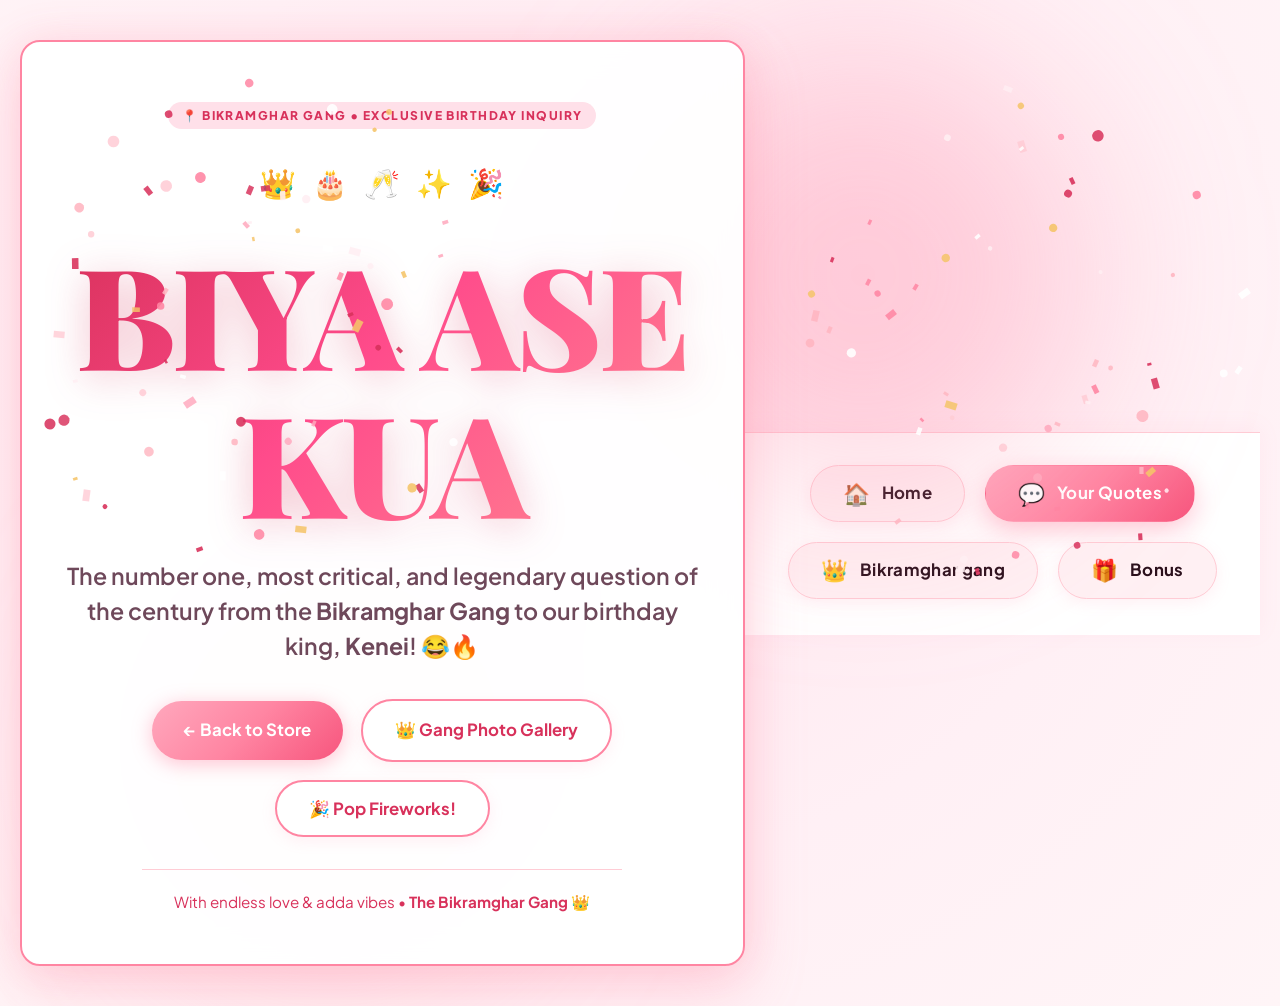
==== quotes.html @ d3dbbf21 "Add files via upload" ====
<!DOCTYPE html>
<html lang="en">
<head>
  <meta charset="UTF-8">
  <meta name="viewport" content="width=device-width, initial-scale=1.0">
  <title>BIYA ASE KUA | Happy Birthday Kenei</title>
  <meta name="description" content="BIYA ASE KUA - The official celebration quote from the Bikramghar Gang for Kenei!">
  
  <!-- Google Fonts -->
  <link rel="preconnect" href="https://fonts.googleapis.com">
  <link rel="preconnect" href="https://fonts.gstatic.com" crossorigin>
  <link href="https://fonts.googleapis.com/css2?family=Plus+Jakarta+Sans:wght@400;600;700;800;900&family=Playfair+Display:ital,wght@0,700;0,900;1,700;1,900&display=swap" rel="stylesheet">
  
  <!-- Stylesheet -->
  <link rel="stylesheet" href="styles.css">
</head>
<body class="quotes-page-body">
  <!-- Confetti Canvas -->
  <canvas id="confetti-canvas"></canvas>

  <!-- Ambient Glow Orbs -->
  <div class="quotes-glow-orb orb-1"></div>
  <div class="quotes-glow-orb orb-2"></div>

  <main class="quotes-page-container">
    <div class="quotes-card-wrap">
      <!-- Gang Badge Header -->
      <div class="gang-badge-pill">
        📍 BIKRAMGHAR GANG &bull; EXCLUSIVE BIRTHDAY INQUIRY
      </div>

      <div class="floating-icons-banner">
        <span>👑</span>
        <span>🎂</span>
        <span>🥂</span>
        <span>✨</span>
        <span>🎉</span>
      </div>

      <!-- VERY LARGE FONT STATEMENT -->
      <div class="giant-quote-box">
        <h1 class="giant-biya-text">
          BIYA ASE KUA
        </h1>
      </div>

      <p class="quotes-subtext">
        The number one, most critical, and legendary question of the century from the <strong>Bikramghar Gang</strong> to our birthday king, <strong>Kenei</strong>! 😂🔥
      </p>

      <div class="quotes-action-group">
        <a href="index.html" class="btn btn-primary btn-lg">
          <span>← Back to Store</span>
        </a>
        <a href="bikramghar.html" class="btn btn-secondary btn-lg">
          <span>👑 Gang Photo Gallery</span>
        </a>
        <button class="btn btn-secondary btn-lg celebrate-trigger-btn" id="biya-blast-btn">
          <span>🎉 Pop Fireworks!</span>
        </button>
      </div>

      <div class="quotes-signature">
        <span>With endless love & adda vibes &bull; <strong>The Bikramghar Gang</strong> 👑</span>
      </div>
    </div>
  </main>

  <!-- Bottom Options Bar: Home, Your Quotes, Bikramghar gang -->
  <footer class="site-footer-options" id="bottom-options">
    <div class="container footer-options-container">
      <nav class="bottom-nav-options" aria-label="Bottom Navigation">
        <a href="index.html" class="bottom-option-btn" id="opt-home">
          <span class="option-icon">🏠</span>
          <span class="option-label">Home</span>
        </a>
        <a href="quotes.html" class="bottom-option-btn active" id="opt-quotes">
          <span class="option-icon">💬</span>
          <span class="option-label">Your Quotes</span>
        </a>
        <a href="bikramghar.html" class="bottom-option-btn" id="opt-bikramghar">
          <span class="option-icon">👑</span>
          <span class="option-label">Bikramghar gang</span>
        </a>
        <a href="bonus.html" class="bottom-option-btn" id="opt-bonus">
          <span class="option-icon">🎁</span>
          <span class="option-label">Bonus</span>
        </a>
      </nav>
    </div>
  </footer>

  <script src="app.js"></script>
  <script>
    // Auto-fire celebratory confetti and chime when page loads
    window.addEventListener('DOMContentLoaded', () => {
      setTimeout(() => {
        if (typeof confetti !== 'undefined') {
          confetti.rain();
        }
        if (typeof audioPlayer !== 'undefined') {
          audioPlayer.playChime();
        }
      }, 400);
    });
  </script>
</body>
</html>
---- styles.css ----
/* ==========================================================================
   HAPPY BIRTHDAY KENEI - BABY PINK CELEBRATION BOUTIQUE
   Curated Modern Design System & Baby Pink Palette
   ========================================================================== */

:root {
  /* Baby Pink Color Palette */
  --bg-dark: #fff5f7;
  --bg-card: #ffffff;
  --bg-card-hover: #fff9fb;
  --bg-glass: rgba(255, 245, 248, 0.85);
  --bg-modal: #ffffff;
  --bg-subtle: #fff0f3;
  
  --primary-pink: #ff85a2;
  --primary-pink-hover: #ff6f8f;
  --primary-pink-light: #ffeef2;
  --primary-pink-deep: #d8315b;

  --baby-pink: #ffb6c1;
  --baby-pink-soft: #fdf2f4;
  --baby-pink-pastel: #ffccd5;
  --baby-pink-border: rgba(255, 133, 162, 0.28);
  
  --accent-gold: #f5c469;
  --accent-gold-hover: #e5b352;
  
  --text-main: #2b101c;
  --text-muted: #6e485a;
  --text-subtle: #9d788a;
  
  --border-subtle: rgba(255, 133, 162, 0.22);
  --border-glass: rgba(255, 133, 162, 0.18);
  --border-active: #ff85a2;

  /* Gradients */
  --grad-baby-pink: linear-gradient(135deg, #ffa8bd 0%, #ff85a2 50%, #f7557d 100%);
  --grad-pink-soft: linear-gradient(135deg, #fff5f7 0%, #ffe4ec 50%, #ffd1dc 100%);
  --grad-gold: linear-gradient(135deg, #ffe08a 0%, #f5c469 50%, #d4952e 100%);
  --grad-ribbon: linear-gradient(135deg, #ff8da1 0%, #ff6f8d 50%, #f43f5e 100%);
  --grad-hero-overlay: radial-gradient(circle at 50% 30%, rgba(255, 245, 247, 0.72) 0%, rgba(255, 240, 244, 0.94) 85%, #fff5f7 100%);
  
  /* Typography */
  --font-serif: 'Playfair Display', Georgia, serif;
  --font-sans: 'Plus Jakarta Sans', -apple-system, BlinkMacSystemFont, 'Segoe UI', Roboto, sans-serif;
  
  /* Shadow & Glow */
  --shadow-sm: 0 4px 15px rgba(255, 133, 162, 0.12);
  --shadow-md: 0 10px 28px rgba(255, 133, 162, 0.18);
  --shadow-lg: 0 20px 48px rgba(216, 49, 91, 0.16);
  --glow-pink: 0 0 25px rgba(255, 133, 162, 0.45);

  /* Radius */
  --radius-sm: 8px;
  --radius-md: 14px;
  --radius-lg: 20px;
  --radius-full: 9999px;

  /* Transitions */
  --transition-fast: 0.2s cubic-bezier(0.4, 0, 0.2, 1);
  --transition-normal: 0.35s cubic-bezier(0.16, 1, 0.3, 1);
  --transition-bounce: 0.45s cubic-bezier(0.34, 1.56, 0.64, 1);
}

/* ==========================================================================
   Base Styles & Reset
   ========================================================================== */
*, *::before, *::after {
  box-sizing: border-box;
  margin: 0;
  padding: 0;
}

html {
  scroll-behavior: smooth;
  font-size: 16px;
}

body {
  font-family: var(--font-sans);
  background-color: var(--bg-dark);
  color: var(--text-main);
  line-height: 1.6;
  min-height: 100vh;
  position: relative;
  overflow-x: hidden;
  -webkit-font-smoothing: antialiased;
}

/* Confetti Canvas Overlay */
#confetti-canvas {
  position: fixed;
  top: 0;
  left: 0;
  width: 100vw;
  height: 100vh;
  pointer-events: none;
  z-index: 9999;
}

/* Layout Utilities */
.container {
  width: 100%;
  max-width: 1280px;
  margin: 0 auto;
  padding: 0 24px;
}

.text-center {
  text-align: center;
}

.w-100 {
  width: 100%;
}

.flex-1 {
  flex: 1;
}

/* ==========================================================================
   Announcement Bar
   ========================================================================== */
.announcement-bar {
  background: var(--grad-ribbon);
  color: #fff;
  font-size: 0.88rem;
  padding: 10px 0;
  position: relative;
  z-index: 100;
  box-shadow: 0 2px 12px rgba(255, 111, 141, 0.35);
}

.announcement-content {
  display: flex;
  align-items: center;
  justify-content: center;
  gap: 12px;
  position: relative;
  text-align: center;
}

.announcement-tag {
  background: rgba(255, 255, 255, 0.25);
  font-size: 0.72rem;
  font-weight: 800;
  padding: 3px 8px;
  border-radius: var(--radius-full);
  letter-spacing: 0.5px;
}

.promo-code-badge {
  background: #ffffff;
  color: var(--primary-pink-deep);
  font-weight: 800;
  padding: 2px 8px;
  border-radius: var(--radius-sm);
  cursor: pointer;
  letter-spacing: 0.5px;
  transition: transform var(--transition-fast);
  display: inline-block;
  box-shadow: 0 2px 8px rgba(0, 0, 0, 0.1);
}

.promo-code-badge:hover {
  transform: scale(1.08);
}

.announcement-close {
  position: absolute;
  right: 16px;
  top: 50%;
  transform: translateY(-50%);
  background: none;
  border: none;
  color: #fff;
  font-size: 1.25rem;
  cursor: pointer;
  opacity: 0.85;
  transition: opacity var(--transition-fast);
}

.announcement-close:hover {
  opacity: 1;
}

/* ==========================================================================
   Site Header & Navigation
   ========================================================================== */
.site-header {
  position: sticky;
  top: 0;
  z-index: 90;
  background: rgba(255, 245, 248, 0.92);
  backdrop-filter: blur(16px);
  -webkit-backdrop-filter: blur(16px);
  border-bottom: 1px solid var(--border-subtle);
  transition: all var(--transition-normal);
  box-shadow: 0 4px 20px rgba(255, 133, 162, 0.08);
}

.header-container {
  display: flex;
  align-items: center;
  justify-content: space-between;
  height: 80px;
  gap: 24px;
}

/* Brand Logo */
.brand-logo {
  display: flex;
  align-items: center;
  gap: 12px;
  text-decoration: none;
  color: var(--text-main);
  transition: transform var(--transition-fast);
}

.brand-logo:hover {
  transform: translateY(-1px);
}

.logo-sparkle-icon {
  width: 44px;
  height: 44px;
  border-radius: 12px;
  background: var(--grad-baby-pink);
  color: #ffffff;
  display: flex;
  align-items: center;
  justify-content: center;
  box-shadow: var(--shadow-sm), var(--glow-pink);
  animation: pulse-glow 3s infinite alternate;
}

@keyframes pulse-glow {
  0% { box-shadow: 0 0 15px rgba(255, 133, 162, 0.35); }
  100% { box-shadow: 0 0 30px rgba(255, 133, 162, 0.65); }
}

.brand-text {
  display: flex;
  flex-direction: column;
}

.brand-name {
  font-family: var(--font-serif);
  font-size: 1.35rem;
  font-weight: 700;
  letter-spacing: -0.02em;
  background: linear-gradient(135deg, #d8315b 0%, #ff6b8f 100%);
  -webkit-background-clip: text;
  -webkit-text-fill-color: transparent;
  line-height: 1.15;
}

.brand-sub {
  font-size: 0.72rem;
  letter-spacing: 0.15em;
  text-transform: uppercase;
  color: var(--text-muted);
  font-weight: 600;
}

/* Search Bar */
.header-search {
  flex: 1;
  max-width: 420px;
  position: relative;
  display: flex;
  align-items: center;
}

.search-icon {
  position: absolute;
  left: 14px;
  color: var(--primary-pink);
  pointer-events: none;
}

.header-search input {
  width: 100%;
  padding: 10px 40px 10px 42px;
  background: #ffffff;
  border: 1px solid var(--baby-pink-border);
  border-radius: var(--radius-full);
  color: var(--text-main);
  font-size: 0.9rem;
  font-family: inherit;
  transition: all var(--transition-fast);
  box-shadow: inset 0 2px 4px rgba(255, 133, 162, 0.05);
}

.header-search input:focus {
  outline: none;
  background: #ffffff;
  border-color: var(--primary-pink);
  box-shadow: 0 0 15px rgba(255, 133, 162, 0.3);
}

.clear-search-btn {
  position: absolute;
  right: 12px;
  background: none;
  border: none;
  color: var(--text-subtle);
  font-size: 1.2rem;
  cursor: pointer;
}

/* Actions Header */
.header-actions {
  display: flex;
  align-items: center;
  gap: 12px;
}

.action-btn {
  background: #ffffff;
  border: 1px solid var(--baby-pink-border);
  color: var(--text-main);
  padding: 8px 14px;
  border-radius: var(--radius-full);
  display: flex;
  align-items: center;
  gap: 8px;
  cursor: pointer;
  font-family: inherit;
  font-size: 0.88rem;
  font-weight: 600;
  transition: all var(--transition-fast);
  box-shadow: var(--shadow-sm);
}

.action-btn:hover {
  background: var(--bg-subtle);
  border-color: var(--primary-pink);
  transform: translateY(-2px);
  color: var(--primary-pink-deep);
}

.icon-wrap {
  position: relative;
  display: flex;
  align-items: center;
  justify-content: center;
}

.badge-count {
  position: absolute;
  top: -8px;
  right: -10px;
  background: var(--primary-pink-deep);
  color: #fff;
  font-size: 0.7rem;
  font-weight: 800;
  min-width: 18px;
  height: 18px;
  border-radius: 9px;
  display: flex;
  align-items: center;
  justify-content: center;
  padding: 0 4px;
  box-shadow: 0 2px 8px rgba(216, 49, 91, 0.4);
}

.cart-btn-highlight {
  background: var(--grad-baby-pink);
  color: #ffffff;
  border: none;
  font-weight: 700;
  box-shadow: 0 4px 18px rgba(255, 107, 139, 0.38);
}

.cart-btn-highlight:hover {
  background: var(--primary-pink-hover);
  box-shadow: 0 6px 24px rgba(255, 107, 139, 0.55);
  color: #ffffff;
}

.cart-btn-highlight .badge-count {
  background: #ffffff;
  color: var(--primary-pink-deep);
  box-shadow: 0 2px 6px rgba(0, 0, 0, 0.15);
}

.cart-total-pill {
  font-size: 0.88rem;
  font-weight: 800;
}

/* ==========================================================================
   Hero Section (Baby Pink Gala)
   ========================================================================== */
.hero-section {
  position: relative;
  min-height: 75vh;
  display: flex;
  align-items: center;
  padding: 80px 0 100px;
  background-image: url('assets/images/hero-birthday.jpg');
  background-size: cover;
  background-position: center center;
  overflow: hidden;
}

.hero-overlay {
  position: absolute;
  inset: 0;
  background: var(--grad-hero-overlay);
  backdrop-filter: blur(2px);
}

.hero-glow-orb {
  position: absolute;
  border-radius: 50%;
  filter: blur(80px);
  pointer-events: none;
  z-index: 1;
}

.hero-glow-1 {
  width: 420px;
  height: 420px;
  background: rgba(255, 182, 193, 0.45);
  top: -80px;
  right: 10%;
}

.hero-glow-2 {
  width: 380px;
  height: 380px;
  background: rgba(255, 143, 171, 0.35);
  bottom: 0;
  left: 5%;
}

.hero-content {
  position: relative;
  z-index: 2;
  max-width: 860px;
  margin: 0 auto;
  text-align: center;
  display: flex;
  flex-direction: column;
  align-items: center;
}

.hero-badge {
  display: inline-flex;
  align-items: center;
  gap: 8px;
  background: rgba(255, 255, 255, 0.92);
  border: 1px solid var(--baby-pink-pastel);
  color: var(--primary-pink-deep);
  padding: 6px 18px;
  border-radius: var(--radius-full);
  font-size: 0.85rem;
  font-weight: 700;
  letter-spacing: 0.05em;
  text-transform: uppercase;
  margin-bottom: 24px;
  box-shadow: var(--shadow-sm);
  backdrop-filter: blur(10px);
}

.hero-title {
  font-family: var(--font-serif);
  font-size: clamp(2.5rem, 5.5vw, 4.4rem);
  font-weight: 800;
  line-height: 1.14;
  letter-spacing: -0.02em;
  margin-bottom: 20px;
  color: var(--text-main);
  text-shadow: 0 2px 10px rgba(255, 182, 193, 0.3);
}

.highlight-gold {
  background: linear-gradient(135deg, #d8315b 0%, #ff6b8f 50%, #f59e0b 100%);
  -webkit-background-clip: text;
  -webkit-text-fill-color: transparent;
}

.hero-subtitle {
  font-size: clamp(1.05rem, 2vw, 1.25rem);
  color: var(--text-muted);
  max-width: 820px;
  margin-bottom: 36px;
  font-weight: 500;
}

.hero-wishes-box {
  background: rgba(255, 255, 255, 0.82);
  backdrop-filter: blur(12px);
  -webkit-backdrop-filter: blur(12px);
  border: 1px solid rgba(255, 182, 193, 0.5);
  border-radius: var(--radius-lg);
  padding: 28px 34px;
  box-shadow: 0 12px 35px rgba(255, 133, 162, 0.16);
  text-align: center;
  position: relative;
}

.hero-wish-lead {
  font-family: var(--font-serif);
  font-size: clamp(1.4rem, 2.8vw, 1.85rem);
  font-weight: 800;
  color: var(--primary-pink-deep);
  margin-bottom: 14px;
  letter-spacing: -0.01em;
}

.hero-wish-body {
  font-size: clamp(1rem, 1.8vw, 1.12rem);
  line-height: 1.82;
  color: var(--text-main);
  margin-bottom: 16px;
  font-weight: 500;
}

.hero-wish-closing {
  font-family: var(--font-serif);
  font-style: italic;
  font-size: clamp(1.05rem, 2.2vw, 1.25rem);
  color: var(--primary-pink-deep);
  font-weight: 700;
  line-height: 1.6;
  margin-bottom: 0;
}

/* CTA Buttons */
.hero-cta-group {
  display: flex;
  align-items: center;
  justify-content: center;
  flex-wrap: wrap;
  gap: 16px;
  margin-bottom: 40px;
}

.btn {
  display: inline-flex;
  align-items: center;
  justify-content: center;
  gap: 10px;
  padding: 14px 28px;
  font-family: inherit;
  font-size: 0.95rem;
  font-weight: 700;
  border-radius: var(--radius-full);
  text-decoration: none;
  cursor: pointer;
  transition: all var(--transition-fast);
  border: none;
}

.btn-primary {
  background: var(--grad-baby-pink);
  color: #ffffff;
  box-shadow: 0 4px 20px rgba(255, 107, 139, 0.4);
}

.btn-primary:hover {
  background: var(--primary-pink-hover);
  box-shadow: 0 8px 30px rgba(255, 107, 139, 0.6);
  transform: translateY(-2px);
  color: #ffffff;
}

.btn-secondary {
  background: #ffffff;
  border: 2px solid var(--primary-pink);
  color: var(--primary-pink-deep);
  box-shadow: var(--shadow-sm);
}

.btn-secondary:hover {
  background: var(--primary-pink);
  color: #ffffff;
  box-shadow: 0 8px 25px rgba(255, 133, 162, 0.45);
  transform: translateY(-2px);
}

.btn-tertiary {
  background: #ffffff;
  border: 1px solid var(--baby-pink-pastel);
  color: var(--text-main);
  box-shadow: var(--shadow-sm);
}

.btn-tertiary:hover {
  background: var(--bg-subtle);
  border-color: var(--primary-pink);
  transform: translateY(-2px);
}

.btn-ghost {
  background: transparent;
  border: 1px dashed var(--baby-pink-pastel);
  color: var(--text-muted);
}

.btn-ghost:hover {
  border-color: var(--primary-pink);
  color: var(--primary-pink-deep);
}

.btn-sm {
  padding: 8px 16px;
  font-size: 0.85rem;
}

.btn-lg {
  padding: 16px 32px;
  font-size: 1.05rem;
}

/* Perks banner */
.hero-perks {
  display: flex;
  align-items: center;
  justify-content: center;
  flex-wrap: wrap;
  gap: 28px;
  padding: 14px 28px;
  border-radius: var(--radius-full);
  background: rgba(255, 255, 255, 0.95);
  border: 1px solid var(--baby-pink-pastel);
  box-shadow: var(--shadow-sm);
  backdrop-filter: blur(12px);
}

.perk-item {
  display: flex;
  align-items: center;
  gap: 8px;
  font-size: 0.88rem;
  font-weight: 600;
  color: var(--text-muted);
}

.perk-icon {
  font-size: 1.15rem;
}

/* ==========================================================================
   Section Headers & Common
   ========================================================================== */
.section {
  padding: 70px 0;
  position: relative;
}

.section-tag {
  display: inline-block;
  font-size: 0.75rem;
  font-weight: 800;
  letter-spacing: 0.15em;
  text-transform: uppercase;
  color: var(--primary-pink-deep);
  margin-bottom: 8px;
}

.section-title {
  font-family: var(--font-serif);
  font-size: clamp(2rem, 3.5vw, 2.75rem);
  font-weight: 700;
  margin-bottom: 12px;
  letter-spacing: -0.02em;
  color: var(--text-main);
}

.section-desc {
  color: var(--text-muted);
  max-width: 600px;
  margin: 0 auto;
  font-size: 1rem;
}

/* ==========================================================================
   Categories Showcase (Baby Pink Cards)
   ========================================================================== */
.categories-section {
  border-bottom: 1px solid var(--border-subtle);
}

.category-grid {
  display: grid;
  grid-template-columns: repeat(auto-fit, minmax(200px, 1fr));
  gap: 16px;
  margin-top: 40px;
}

.category-card {
  background: #ffffff;
  border: 1px solid var(--border-subtle);
  border-radius: var(--radius-md);
  padding: 18px 20px;
  display: flex;
  align-items: center;
  gap: 16px;
  cursor: pointer;
  text-align: left;
  transition: all var(--transition-normal);
  color: var(--text-main);
  outline: none;
  box-shadow: var(--shadow-sm);
}

.category-card:hover {
  background: #fff9fb;
  border-color: var(--primary-pink);
  transform: translateY(-4px);
  box-shadow: var(--shadow-md);
}

.category-card.active {
  background: var(--primary-pink-light);
  border-color: var(--primary-pink);
  box-shadow: 0 0 20px rgba(255, 133, 162, 0.3);
}

.category-icon-box {
  width: 48px;
  height: 48px;
  border-radius: 12px;
  background: var(--bg-subtle);
  display: flex;
  align-items: center;
  justify-content: center;
  font-size: 1.5rem;
  transition: transform var(--transition-fast);
}

.category-card:hover .category-icon-box,
.category-card.active .category-icon-box {
  transform: scale(1.15) rotate(5deg);
  background: var(--grad-baby-pink);
  color: #fff;
}

.category-info h3 {
  font-size: 0.98rem;
  font-weight: 700;
  margin-bottom: 2px;
  color: var(--text-main);
}

.category-info .cat-count {
  font-size: 0.78rem;
  color: var(--text-muted);
}

/* ==========================================================================
   Catalog Toolbar & Products Grid
   ========================================================================== */
.catalog-toolbar {
  display: flex;
  align-items: center;
  justify-content: space-between;
  flex-wrap: wrap;
  gap: 20px;
  margin-bottom: 36px;
  padding-bottom: 20px;
  border-bottom: 1px solid var(--border-subtle);
}

.catalog-heading {
  font-family: var(--font-serif);
  font-size: 1.8rem;
  font-weight: 700;
  color: var(--text-main);
}

.item-count-badge {
  font-size: 0.85rem;
  color: var(--text-muted);
  display: block;
}

.toolbar-right {
  display: flex;
  align-items: center;
  gap: 24px;
  flex-wrap: wrap;
}

.filter-group {
  display: flex;
  align-items: center;
  gap: 10px;
  font-size: 0.88rem;
  color: var(--text-muted);
}

.price-val-highlight {
  color: var(--primary-pink-deep);
  font-weight: 700;
}

input[type="range"] {
  accent-color: var(--primary-pink);
  cursor: pointer;
}

.custom-select {
  background: #ffffff;
  border: 1px solid var(--baby-pink-pastel);
  color: var(--text-main);
  padding: 8px 14px;
  border-radius: var(--radius-sm);
  font-family: inherit;
  font-size: 0.88rem;
  cursor: pointer;
  box-shadow: inset 0 1px 2px rgba(255, 133, 162, 0.05);
}

.custom-select:focus {
  outline: none;
  border-color: var(--primary-pink);
}

/* Product Cards */
.products-grid {
  display: grid;
  grid-template-columns: repeat(auto-fill, minmax(280px, 1fr));
  gap: 28px;
}

.product-card {
  background: #ffffff;
  border: 1px solid var(--border-subtle);
  border-radius: var(--radius-lg);
  overflow: hidden;
  display: flex;
  flex-direction: column;
  transition: all var(--transition-normal);
  position: relative;
  box-shadow: var(--shadow-sm);
}

.product-card:hover {
  transform: translateY(-8px);
  border-color: var(--primary-pink);
  box-shadow: var(--shadow-lg), 0 0 25px rgba(255, 133, 162, 0.25);
}

.product-image-wrap {
  position: relative;
  width: 100%;
  aspect-ratio: 1/1;
  overflow: hidden;
  background: #fff0f3;
}

.product-img {
  width: 100%;
  height: 100%;
  object-fit: cover;
  transition: transform 0.6s cubic-bezier(0.16, 1, 0.3, 1);
}

.product-card:hover .product-img {
  transform: scale(1.08);
}

.product-badge {
  position: absolute;
  top: 14px;
  left: 14px;
  background: rgba(255, 255, 255, 0.95);
  color: var(--primary-pink-deep);
  border: 1px solid var(--baby-pink-pastel);
  font-size: 0.72rem;
  font-weight: 800;
  text-transform: uppercase;
  letter-spacing: 0.05em;
  padding: 4px 10px;
  border-radius: var(--radius-full);
  backdrop-filter: blur(8px);
  z-index: 2;
  box-shadow: 0 2px 8px rgba(255, 133, 162, 0.2);
}

.favorite-btn {
  position: absolute;
  top: 14px;
  right: 14px;
  width: 36px;
  height: 36px;
  border-radius: 50%;
  background: rgba(255, 255, 255, 0.92);
  border: 1px solid var(--baby-pink-pastel);
  color: var(--primary-pink-deep);
  display: flex;
  align-items: center;
  justify-content: center;
  cursor: pointer;
  z-index: 2;
  transition: all var(--transition-fast);
  backdrop-filter: blur(6px);
  box-shadow: 0 2px 8px rgba(0, 0, 0, 0.08);
}

.favorite-btn:hover {
  transform: scale(1.12);
  border-color: var(--primary-pink);
  color: var(--primary-pink);
}

.favorite-btn.favorited {
  background: var(--primary-pink);
  color: #ffffff;
  border-color: var(--primary-pink);
  box-shadow: var(--glow-pink);
}

.quickview-trigger {
  display: none !important;
}

.product-body {
  padding: 20px;
  display: flex;
  flex-direction: column;
  flex: 1;
}

.product-category-tag {
  font-size: 0.72rem;
  color: var(--primary-pink-deep);
  font-weight: 700;
  text-transform: uppercase;
  letter-spacing: 0.08em;
  margin-bottom: 6px;
}

.product-title {
  font-family: var(--font-serif);
  font-size: 1.18rem;
  font-weight: 700;
  line-height: 1.3;
  margin-bottom: 8px;
  color: var(--text-main);
  cursor: pointer;
  transition: color var(--transition-fast);
}

.product-title:hover {
  color: var(--primary-pink);
}

.product-rating {
  display: flex;
  align-items: center;
  gap: 6px;
  font-size: 0.82rem;
  margin-bottom: 12px;
}

.stars {
  color: #f59e0b;
}

.review-count {
  color: var(--text-subtle);
}

.product-snippet {
  font-size: 0.86rem;
  color: var(--text-muted);
  line-height: 1.5;
  margin-bottom: 18px;
  display: -webkit-box;
  -webkit-line-clamp: 2;
  -webkit-box-orient: vertical;
  overflow: hidden;
}

.product-footer {
  margin-top: auto;
  display: flex;
  align-items: center;
  justify-content: space-between;
  gap: 12px;
}

.price-box {
  display: flex;
  flex-direction: column;
}

.current-price {
  font-family: var(--font-serif);
  font-size: 1.25rem;
  font-weight: 800;
  color: var(--primary-pink-deep);
  letter-spacing: -0.01em;
  font-style: italic;
}

.add-cart-btn {
  background: var(--bg-subtle);
  border: 1px solid var(--baby-pink-pastel);
  color: var(--primary-pink-deep);
  padding: 10px 18px;
  border-radius: var(--radius-full);
  font-size: 0.86rem;
  font-weight: 700;
  cursor: pointer;
  display: inline-flex;
  align-items: center;
  gap: 6px;
  transition: all var(--transition-fast);
}

.add-cart-btn:hover {
  background: var(--grad-baby-pink);
  color: #ffffff;
  border-color: transparent;
  box-shadow: 0 4px 15px rgba(255, 107, 139, 0.4);
  transform: translateY(-2px);
}

/* ==========================================================================
   Limited Promo Banner Box (Baby Pink Edition)
   ========================================================================== */
.promo-box {
  background: linear-gradient(135deg, #fff0f5 0%, #ffe4ec 50%, #ffd6e0 100%);
  border: 1px solid var(--baby-pink-pastel);
  border-radius: var(--radius-lg);
  padding: 48px;
  position: relative;
  overflow: hidden;
  box-shadow: var(--shadow-md);
}

.promo-box::after {
  content: "🎁";
  position: absolute;
  right: 40px;
  bottom: -20px;
  font-size: 10rem;
  opacity: 0.12;
  pointer-events: none;
}

.promo-tag {
  font-size: 0.75rem;
  font-weight: 800;
  letter-spacing: 0.15em;
  color: var(--primary-pink-deep);
  text-transform: uppercase;
  margin-bottom: 10px;
  display: inline-block;
}

.promo-box h2 {
  font-family: var(--font-serif);
  font-size: 2.2rem;
  margin-bottom: 14px;
  color: var(--text-main);
}

.promo-box p {
  color: var(--text-muted);
  max-width: 680px;
  margin-bottom: 24px;
  font-size: 1.05rem;
}

.promo-actions {
  display: flex;
  align-items: center;
  gap: 20px;
  flex-wrap: wrap;
}

.promo-savings {
  font-size: 0.88rem;
  color: var(--primary-pink-deep);
  font-weight: 700;
}

/* ==========================================================================
   Drawers (Cart & Wishlist)
   ========================================================================== */
.drawer-backdrop {
  position: fixed;
  inset: 0;
  background: rgba(43, 16, 28, 0.45);
  backdrop-filter: blur(8px);
  z-index: 1000;
  display: flex;
  justify-content: flex-end;
  opacity: 0;
  visibility: hidden;
  transition: all var(--transition-normal);
}

.drawer-backdrop.open {
  opacity: 1;
  visibility: visible;
}

.drawer-panel {
  width: 100%;
  max-width: 480px;
  height: 100%;
  background: #ffffff;
  border-left: 1px solid var(--border-subtle);
  display: flex;
  flex-direction: column;
  transform: translateX(100%);
  transition: transform var(--transition-bounce);
  box-shadow: -15px 0 50px rgba(43, 16, 28, 0.15);
}

.drawer-backdrop.open .drawer-panel {
  transform: translateX(0);
}

.drawer-header {
  padding: 24px;
  display: flex;
  align-items: center;
  justify-content: space-between;
  border-bottom: 1px solid var(--border-subtle);
}

.drawer-title {
  display: flex;
  align-items: center;
  gap: 12px;
  color: var(--primary-pink-deep);
}

.drawer-title h3 {
  font-family: var(--font-serif);
  font-size: 1.3rem;
  font-weight: 700;
  color: var(--text-main);
}

.drawer-close-btn {
  background: none;
  border: none;
  color: var(--text-muted);
  font-size: 1.6rem;
  cursor: pointer;
  line-height: 1;
  transition: color var(--transition-fast);
}

.drawer-close-btn:hover {
  color: var(--primary-pink-deep);
}

/* Free Shipping Goal */
.free-shipping-bar {
  padding: 12px 24px;
  background: var(--bg-subtle);
  border-bottom: 1px solid var(--border-subtle);
}

.shipping-text {
  font-size: 0.8rem;
  font-weight: 600;
  color: var(--primary-pink-deep);
  margin-bottom: 6px;
  text-align: center;
}

.progress-track {
  width: 100%;
  height: 6px;
  background: rgba(255, 133, 162, 0.2);
  border-radius: 3px;
  overflow: hidden;
}

.progress-fill {
  height: 100%;
  background: var(--grad-baby-pink);
  border-radius: 3px;
  transition: width var(--transition-normal);
}

.drawer-body {
  flex: 1;
  overflow-y: auto;
  padding: 24px;
  display: flex;
  flex-direction: column;
  gap: 16px;
  background: #ffffff;
}

.drawer-empty-state {
  text-align: center;
  margin: auto 0;
  color: var(--text-muted);
}

.drawer-empty-state .empty-icon {
  font-size: 3.5rem;
  margin-bottom: 16px;
  opacity: 0.6;
}

.drawer-empty-state h4 {
  font-size: 1.2rem;
  color: var(--text-main);
  margin-bottom: 8px;
}

/* Cart Item Card */
.cart-item {
  display: flex;
  gap: 16px;
  background: var(--bg-subtle);
  border: 1px solid var(--border-subtle);
  border-radius: var(--radius-md);
  padding: 14px;
  align-items: center;
}

.cart-item-img {
  width: 72px;
  height: 72px;
  border-radius: var(--radius-sm);
  object-fit: cover;
  border: 1px solid var(--baby-pink-pastel);
}

.cart-item-details {
  flex: 1;
}

.cart-item-title {
  font-size: 0.95rem;
  font-weight: 700;
  margin-bottom: 4px;
  line-height: 1.3;
  color: var(--text-main);
}

.cart-item-price {
  font-size: 0.9rem;
  color: var(--primary-pink-deep);
  font-weight: 700;
  margin-bottom: 8px;
}

.cart-item-controls {
  display: flex;
  align-items: center;
  justify-content: space-between;
}

.qty-stepper {
  display: flex;
  align-items: center;
  border: 1px solid var(--baby-pink-pastel);
  border-radius: var(--radius-sm);
  background: #ffffff;
}

.qty-btn {
  background: none;
  border: none;
  color: var(--text-main);
  width: 28px;
  height: 28px;
  cursor: pointer;
  display: flex;
  align-items: center;
  justify-content: center;
  font-size: 1rem;
}

.qty-val {
  font-size: 0.85rem;
  font-weight: 700;
  min-width: 24px;
  text-align: center;
  color: var(--text-main);
}

.cart-item-remove {
  background: none;
  border: none;
  color: var(--text-subtle);
  font-size: 0.8rem;
  cursor: pointer;
  text-decoration: underline;
  transition: color var(--transition-fast);
}

.cart-item-remove:hover {
  color: var(--primary-pink-deep);
}

/* Cart Footer */
.drawer-footer {
  padding: 24px;
  background: #ffffff;
  border-top: 1px solid var(--border-subtle);
  display: flex;
  flex-direction: column;
  gap: 16px;
  box-shadow: 0 -4px 15px rgba(255, 133, 162, 0.08);
}

.promo-input-row {
  display: flex;
  gap: 8px;
}

.promo-input-row input {
  flex: 1;
  background: var(--bg-subtle);
  border: 1px solid var(--baby-pink-pastel);
  border-radius: var(--radius-sm);
  color: var(--text-main);
  padding: 8px 12px;
  font-size: 0.85rem;
}

.promo-message {
  font-size: 0.78rem;
  margin-top: 6px;
}

.promo-message.success {
  color: #10b981;
}

.promo-message.error {
  color: #ef4444;
}

.cart-totals {
  display: flex;
  flex-direction: column;
  gap: 8px;
  font-size: 0.88rem;
  color: var(--text-muted);
}

.total-row {
  display: flex;
  justify-content: space-between;
}

.discount-row {
  color: #10b981;
  font-weight: 600;
}

.grand-total {
  font-size: 1.15rem;
  font-weight: 800;
  color: var(--text-main);
  border-top: 1px solid var(--border-subtle);
  padding-top: 10px;
  margin-top: 4px;
}

/* ==========================================================================
   Modals (Quick View & Checkout)
   ========================================================================== */
.modal-backdrop {
  position: fixed;
  inset: 0;
  background: rgba(43, 16, 28, 0.55);
  backdrop-filter: blur(10px);
  z-index: 2000;
  display: flex;
  align-items: center;
  justify-content: center;
  padding: 20px;
  opacity: 0;
  visibility: hidden;
  transition: all var(--transition-normal);
}

.modal-backdrop.open {
  opacity: 1;
  visibility: visible;
}

.modal-dialog {
  background: #ffffff;
  border: 1px solid var(--baby-pink-pastel);
  border-radius: var(--radius-lg);
  width: 100%;
  max-height: 90vh;
  overflow-y: auto;
  position: relative;
  box-shadow: var(--shadow-lg), var(--glow-pink);
  transform: scale(0.92);
  transition: transform var(--transition-bounce);
}

.modal-backdrop.open .modal-dialog {
  transform: scale(1);
}

.modal-lg {
  max-width: 860px;
}

.modal-checkout {
  max-width: 640px;
}

.modal-close-btn {
  position: absolute;
  top: 18px;
  right: 18px;
  background: var(--bg-subtle);
  border: 1px solid var(--baby-pink-pastel);
  color: var(--text-main);
  width: 36px;
  height: 36px;
  border-radius: 50%;
  font-size: 1.3rem;
  display: flex;
  align-items: center;
  justify-content: center;
  cursor: pointer;
  z-index: 10;
  transition: all var(--transition-fast);
}

.modal-close-btn:hover {
  background: var(--primary-pink);
  border-color: var(--primary-pink);
  color: #fff;
  transform: rotate(90deg);
}

/* Quick View Layout */
.quickview-layout {
  display: grid;
  grid-template-columns: 1fr 1.15fr;
  gap: 32px;
  padding: 40px;
}

.quickview-gallery img {
  width: 100%;
  aspect-ratio: 1/1;
  border-radius: var(--radius-md);
  object-fit: cover;
  box-shadow: var(--shadow-md);
}

.quickview-details {
  display: flex;
  flex-direction: column;
}

.quickview-badge {
  color: var(--primary-pink-deep);
  font-size: 0.75rem;
  font-weight: 800;
  letter-spacing: 0.1em;
  text-transform: uppercase;
  margin-bottom: 8px;
}

.quickview-title {
  font-family: var(--font-serif);
  font-size: 1.8rem;
  font-weight: 700;
  margin-bottom: 12px;
  line-height: 1.25;
  color: var(--text-main);
}

.quickview-price {
  font-size: 1.6rem;
  font-weight: 800;
  color: var(--primary-pink-deep);
  margin-bottom: 16px;
}

.quickview-desc {
  font-size: 0.95rem;
  color: var(--text-muted);
  margin-bottom: 20px;
  line-height: 1.6;
}

.quickview-features {
  list-style: none;
  display: flex;
  flex-direction: column;
  gap: 8px;
  margin-bottom: 24px;
}

.quickview-features li {
  display: flex;
  align-items: center;
  gap: 8px;
  font-size: 0.88rem;
  color: var(--text-muted);
}

.quickview-features li::before {
  content: "✨";
}

.quickview-actions {
  display: flex;
  gap: 16px;
  margin-top: auto;
}

/* Checkout Modal Steps */
.checkout-content {
  padding: 40px;
}

.checkout-step-indicator {
  display: flex;
  align-items: center;
  justify-content: center;
  gap: 10px;
  margin-bottom: 16px;
  font-size: 0.85rem;
}

.step-pill {
  color: var(--text-subtle);
  font-weight: 700;
}

.step-pill.active {
  color: var(--primary-pink-deep);
}

.step-sep {
  color: var(--text-subtle);
}

.checkout-header h2 {
  font-family: var(--font-serif);
  font-size: 1.8rem;
  margin-bottom: 6px;
  color: var(--text-main);
}

.checkout-header p {
  color: var(--text-muted);
  font-size: 0.9rem;
  margin-bottom: 24px;
}

.form-row {
  display: flex;
  gap: 16px;
  margin-bottom: 16px;
}

.form-group {
  display: flex;
  flex-direction: column;
  gap: 8px;
  margin-bottom: 16px;
}

.form-group label {
  font-size: 0.85rem;
  font-weight: 600;
  color: var(--text-muted);
}

.form-group input,
.form-group textarea {
  width: 100%;
  background: var(--bg-subtle);
  border: 1px solid var(--baby-pink-pastel);
  border-radius: var(--radius-sm);
  color: var(--text-main);
  padding: 12px 16px;
  font-family: inherit;
  font-size: 0.92rem;
  transition: all var(--transition-fast);
}

.form-group input:focus,
.form-group textarea:focus {
  outline: none;
  background: #ffffff;
  border-color: var(--primary-pink);
  box-shadow: 0 0 15px rgba(255, 133, 162, 0.3);
}

.payment-method-selector {
  display: grid;
  grid-template-columns: repeat(3, 1fr);
  gap: 12px;
  margin: 14px 0 20px;
}

.payment-option {
  border: 1px solid var(--baby-pink-pastel);
  border-radius: var(--radius-sm);
  padding: 12px 8px;
  text-align: center;
  cursor: pointer;
  background: var(--bg-subtle);
  transition: all var(--transition-fast);
  display: flex;
  flex-direction: column;
  align-items: center;
}

.payment-option input {
  display: none;
}

.payment-option:hover {
  background: #ffe8ef;
}

.payment-option.selected {
  border-color: var(--primary-pink);
  background: var(--primary-pink-light);
  box-shadow: 0 0 10px rgba(255, 133, 162, 0.25);
}

.payment-content .pay-icon {
  font-size: 1.4rem;
  display: block;
  margin-bottom: 4px;
}

.payment-content span {
  font-size: 0.78rem;
  font-weight: 600;
  color: var(--text-main);
}

.checkout-footer {
  margin-top: 24px;
  padding-top: 20px;
  border-top: 1px solid var(--border-subtle);
  display: flex;
  align-items: center;
  justify-content: space-between;
}

.checkout-order-total span {
  font-size: 0.85rem;
  color: var(--text-muted);
  display: block;
}

.checkout-order-total strong {
  font-size: 1.5rem;
  color: var(--primary-pink-deep);
}

/* Success Receipt */
.checkout-success {
  padding: 50px 40px;
  text-align: center;
}

.success-icon-wrap {
  width: 90px;
  height: 90px;
  margin: 0 auto 20px;
  position: relative;
  display: flex;
  align-items: center;
  justify-content: center;
  font-size: 3rem;
}

.pulse-ring {
  position: absolute;
  inset: 0;
  border-radius: 50%;
  border: 2px solid var(--primary-pink);
  animation: pulse-ring 2s cubic-bezier(0.215, 0.61, 0.355, 1) infinite;
}

@keyframes pulse-ring {
  0% { transform: scale(0.9); opacity: 1; }
  100% { transform: scale(1.6); opacity: 0; }
}

.order-receipt-card {
  background: var(--bg-subtle);
  border: 1px solid var(--baby-pink-pastel);
  border-radius: var(--radius-md);
  padding: 20px;
  max-width: 440px;
  margin: 24px auto;
  text-align: left;
  display: flex;
  flex-direction: column;
  gap: 10px;
}

.receipt-row {
  display: flex;
  justify-content: space-between;
  font-size: 0.9rem;
  color: var(--text-muted);
}

.receipt-row strong {
  color: var(--text-main);
}

.receipt-note {
  font-size: 0.9rem;
  color: var(--text-muted);
  margin-bottom: 24px;
}

.success-actions {
  display: flex;
  justify-content: center;
  gap: 16px;
  flex-wrap: wrap;
}

/* ==========================================================================
   Toast Notification System
   ========================================================================== */
.toast-container {
  position: fixed;
  bottom: 30px;
  right: 30px;
  display: flex;
  flex-direction: column;
  gap: 10px;
  z-index: 9999;
  pointer-events: none;
}

.toast {
  background: #ffffff;
  border: 1px solid var(--primary-pink);
  color: var(--text-main);
  padding: 14px 20px;
  border-radius: var(--radius-md);
  box-shadow: var(--shadow-lg), var(--glow-pink);
  display: flex;
  align-items: center;
  gap: 12px;
  font-size: 0.9rem;
  font-weight: 600;
  backdrop-filter: blur(12px);
  animation: toast-in 0.35s cubic-bezier(0.16, 1, 0.3, 1) forwards;
  pointer-events: auto;
}

@keyframes toast-in {
  from { transform: translateX(100%); opacity: 0; }
  to { transform: translateX(0); opacity: 1; }
}

.toast.toast-out {
  animation: toast-out 0.3s forwards;
}

@keyframes toast-out {
  from { transform: translateX(0); opacity: 1; }
  to { transform: translateX(100%); opacity: 0; }
}

.toast-icon {
  font-size: 1.25rem;
}

/* ==========================================================================
   Floating Action Button (Confetti Blast)
   ========================================================================== */
.floating-celebrate-fab {
  position: fixed;
  bottom: 28px;
  left: 28px;
  background: var(--grad-baby-pink);
  color: #fff;
  border: none;
  padding: 12px 20px;
  border-radius: var(--radius-full);
  display: flex;
  align-items: center;
  gap: 8px;
  cursor: pointer;
  z-index: 80;
  box-shadow: 0 8px 30px rgba(255, 107, 139, 0.45);
  font-family: inherit;
  font-weight: 700;
  font-size: 0.95rem;
  transition: all var(--transition-bounce);
}

.floating-celebrate-fab:hover {
  transform: scale(1.1) translateY(-4px);
  box-shadow: 0 12px 40px rgba(255, 107, 139, 0.65);
}

.fab-icon {
  font-size: 1.2rem;
}

/* ==========================================================================
   Bottom Options Bar: Home, Your Quotes, Bikramghar gang
   ========================================================================== */
.site-footer-options {
  background: #ffffff;
  border-top: 1px solid var(--baby-pink-pastel);
  padding: 32px 0 36px;
  margin-top: 60px;
  box-shadow: 0 -4px 20px rgba(255, 133, 162, 0.08);
}

.footer-options-container {
  display: flex;
  align-items: center;
  justify-content: center;
}

.bottom-nav-options {
  display: flex;
  align-items: center;
  justify-content: center;
  flex-wrap: wrap;
  gap: 20px;
}

.bottom-option-btn {
  background: var(--bg-subtle);
  border: 1.5px solid var(--baby-pink-pastel);
  border-radius: var(--radius-full);
  padding: 14px 32px;
  font-family: inherit;
  font-size: 1.05rem;
  font-weight: 700;
  color: var(--text-main);
  text-decoration: none;
  cursor: pointer;
  display: inline-flex;
  align-items: center;
  gap: 12px;
  transition: all var(--transition-bounce);
  box-shadow: var(--shadow-sm);
}

.bottom-option-btn:hover {
  background: var(--grad-baby-pink);
  color: #ffffff;
  border-color: transparent;
  transform: translateY(-4px) scale(1.04);
  box-shadow: 0 10px 28px rgba(255, 133, 162, 0.45);
}

.bottom-option-btn.active {
  background: var(--grad-baby-pink);
  color: #ffffff;
  border-color: transparent;
  box-shadow: 0 8px 24px rgba(255, 133, 162, 0.45);
}

.bonus-4-grid {
  grid-template-columns: repeat(auto-fit, minmax(280px, 1fr));
  max-width: 960px;
  margin: 0 auto 60px;
}

.option-icon {
  font-size: 1.35rem;
  line-height: 1;
}

.option-label {
  letter-spacing: 0.02em;
}

/* Modals: Your Quotes & Bikramghar Gang */
.modal-md {
  max-width: 580px;
}

.custom-feature-modal {
  padding: 40px 32px;
}

.feature-modal-header {
  margin-bottom: 24px;
}

.feature-modal-header h2 {
  font-family: var(--font-serif);
  font-size: 1.85rem;
  color: var(--text-main);
  margin-bottom: 6px;
}

.feature-modal-header p {
  color: var(--text-muted);
  font-size: 0.92rem;
}

.quotes-list {
  display: flex;
  flex-direction: column;
  gap: 16px;
  margin-bottom: 24px;
}

.quote-item {
  background: var(--bg-subtle);
  border-left: 4px solid var(--primary-pink);
  border-radius: 0 var(--radius-md) var(--radius-md) 0;
  padding: 18px 22px;
  border-top: 1px solid var(--baby-pink-pastel);
  border-right: 1px solid var(--baby-pink-pastel);
  border-bottom: 1px solid var(--baby-pink-pastel);
  transition: transform var(--transition-fast);
}

.quote-item:hover {
  transform: translateX(4px);
  background: #fff8fa;
}

.quote-item p {
  font-family: var(--font-serif);
  font-style: italic;
  font-size: 1.05rem;
  color: var(--text-main);
  line-height: 1.5;
  margin-bottom: 8px;
}

.quote-item cite {
  font-size: 0.8rem;
  font-weight: 700;
  color: var(--primary-pink-deep);
  display: block;
}

/* Bikramghar Gang Styling */
.gang-badge-pill {
  display: inline-block;
  background: #ffe0e9;
  color: var(--primary-pink-deep);
  font-size: 0.75rem;
  font-weight: 800;
  letter-spacing: 0.12em;
  padding: 4px 14px;
  border-radius: var(--radius-full);
  margin-bottom: 14px;
}

.gang-emoji-crest {
  font-size: 3rem;
  display: block;
  margin-bottom: 6px;
}

.gang-tagline {
  font-style: italic;
  color: var(--primary-pink-deep) !important;
  font-weight: 600;
}

.gang-tribute-card {
  background: var(--bg-subtle);
  border: 1px solid var(--baby-pink-pastel);
  border-radius: var(--radius-md);
  padding: 24px;
  margin-bottom: 24px;
}

.gang-tribute-card h3 {
  font-family: var(--font-serif);
  font-size: 1.2rem;
  color: var(--text-main);
  margin-bottom: 8px;
}

.gang-tribute-card p {
  font-size: 0.95rem;
  color: var(--text-muted);
  line-height: 1.6;
  margin-bottom: 16px;
}

.gang-perks-grid {
  display: grid;
  grid-template-columns: repeat(3, 1fr);
  gap: 12px;
  margin-bottom: 18px;
}

.gang-perk {
  background: #ffffff;
  border: 1px solid var(--baby-pink-pastel);
  border-radius: var(--radius-sm);
  padding: 12px 8px;
  text-align: center;
}

.gang-perk .perk-sym {
  font-size: 1.4rem;
  display: block;
  margin-bottom: 4px;
}

.gang-perk strong {
  display: block;
  font-size: 0.82rem;
  color: var(--text-main);
  margin-bottom: 2px;
}

.gang-perk p {
  font-size: 0.72rem;
  color: var(--text-subtle);
  margin-bottom: 0;
  line-height: 1.2;
}

.gang-shoutout {
  background: var(--grad-baby-pink);
  color: #ffffff;
  padding: 12px 16px;
  border-radius: var(--radius-sm);
  text-align: center;
  box-shadow: var(--shadow-sm);
}

.gang-shoutout p {
  color: #ffffff;
  font-weight: 700;
  margin: 0;
  font-size: 0.92rem;
}

.modal-actions-center {
  display: flex;
  justify-content: center;
}

/* ==========================================================================
   BIYA ASE KUA - Quotes Page Styling
   ========================================================================== */
.quotes-page-body {
  min-height: 100vh;
  display: flex;
  align-items: center;
  justify-content: center;
  background: radial-gradient(circle at 50% 35%, #ffe6ee 0%, #fff0f5 55%, #fff5f7 100%);
  overflow-x: hidden;
  position: relative;
  padding: 40px 20px;
}

.quotes-glow-orb {
  position: absolute;
  border-radius: 50%;
  filter: blur(90px);
  pointer-events: none;
  z-index: 1;
}

.quotes-glow-orb.orb-1 {
  width: 450px;
  height: 450px;
  background: rgba(255, 143, 171, 0.35);
  top: 5%;
  right: 15%;
}

.quotes-glow-orb.orb-2 {
  width: 400px;
  height: 400px;
  background: rgba(255, 182, 193, 0.4);
  bottom: 5%;
  left: 10%;
}

.quotes-page-container {
  width: 100%;
  max-width: 1050px;
  margin: 0 auto;
  position: relative;
  z-index: 2;
}

.quotes-card-wrap {
  background: rgba(255, 255, 255, 0.96);
  border: 2px solid var(--primary-pink);
  border-radius: var(--radius-lg);
  padding: 60px 36px 50px;
  box-shadow: 0 25px 60px rgba(255, 133, 162, 0.28), 0 0 40px rgba(255, 133, 162, 0.2);
  display: flex;
  flex-direction: column;
  align-items: center;
  text-align: center;
  backdrop-filter: blur(16px);
  position: relative;
}

.floating-icons-banner {
  display: flex;
  gap: 16px;
  font-size: 1.8rem;
  margin: 16px 0 24px;
}

.giant-quote-box {
  margin: 10px 0 24px;
  width: 100%;
}

.giant-biya-text {
  font-family: var(--font-serif);
  font-size: clamp(3.8rem, 11vw, 9.5rem);
  font-weight: 900;
  line-height: 1.05;
  letter-spacing: -0.02em;
  text-transform: uppercase;
  background: linear-gradient(135deg, #d8315b 0%, #ff4b8b 45%, #ff738f 80%, #f59e0b 100%);
  -webkit-background-clip: text;
  -webkit-text-fill-color: transparent;
  filter: drop-shadow(0 6px 20px rgba(216, 49, 91, 0.3));
  animation: biya-pulse 2.8s ease-in-out infinite alternate;
  user-select: none;
  margin: 0;
}

@keyframes biya-pulse {
  0% { transform: scale(1); filter: drop-shadow(0 4px 15px rgba(216, 49, 91, 0.25)); }
  100% { transform: scale(1.03); filter: drop-shadow(0 12px 35px rgba(255, 75, 139, 0.5)); }
}

.quotes-subtext {
  font-size: clamp(1.1rem, 2.2vw, 1.45rem);
  color: var(--text-muted);
  max-width: 680px;
  margin-bottom: 36px;
  font-weight: 600;
  line-height: 1.5;
}

.quotes-action-group {
  display: flex;
  align-items: center;
  justify-content: center;
  flex-wrap: wrap;
  gap: 18px;
  margin-bottom: 32px;
}

.quotes-signature {
  font-size: 0.95rem;
  color: var(--primary-pink-deep);
  border-top: 1px solid var(--baby-pink-pastel);
  padding-top: 20px;
  width: 100%;
  max-width: 480px;
}

/* ==========================================================================
   Responsive Breakpoints
   ========================================================================== */
@media (max-width: 992px) {
  .footer-content {
    grid-template-columns: 1fr 1fr;
  }

  .quickview-layout {
    grid-template-columns: 1fr;
  }
}

@media (max-width: 768px) {
  .header-search {
    display: none;
  }

  .hero-section {
    padding: 60px 0 80px;
  }

  .footer-content {
    grid-template-columns: 1fr;
  }

  .form-row {
    flex-direction: column;
    gap: 0;
  }

  .payment-method-selector {
    grid-template-columns: 1fr;
  }

  .floating-celebrate-fab .fab-text {
    display: none;
  }

  .floating-celebrate-fab {
    padding: 14px;
  }
}

/* ==========================================================================
   Bikramghar Gang 10-Photo Gallery & Lightbox Styles
   ========================================================================== */
.bikramghar-page-body {
  background: var(--bg-dark);
  color: var(--text-main);
  min-height: 100vh;
  padding-bottom: 120px;
  overflow-x: hidden;
  position: relative;
}

.gang-page-header {
  padding: 24px 0;
  border-bottom: 1px solid var(--border-subtle);
  background: rgba(255, 255, 255, 0.85);
  backdrop-filter: blur(16px);
  position: sticky;
  top: 0;
  z-index: 100;
}

.gang-nav-container {
  display: flex;
  align-items: center;
  justify-content: space-between;
  gap: 16px;
}

.gang-back-link {
  display: inline-flex;
  align-items: center;
  gap: 8px;
  font-weight: 700;
  font-size: 0.95rem;
  color: var(--text-main);
  padding: 8px 16px;
  border-radius: var(--radius-full);
  background: rgba(255, 255, 255, 0.9);
  border: 1px solid var(--baby-pink-pastel);
  box-shadow: var(--shadow-sm);
  transition: all var(--transition-fast);
}

.gang-back-link:hover {
  background: var(--grad-baby-pink);
  color: #ffffff;
  border-color: transparent;
  transform: translateX(-4px);
}

.gang-header-actions {
  display: flex;
  align-items: center;
  gap: 12px;
}

.gang-main-content {
  padding: 50px 0;
}

.gang-hero-section {
  max-width: 820px;
  margin: 0 auto 50px;
}

.gang-crest-emojis {
  font-size: 3rem;
  margin-bottom: 12px;
  filter: drop-shadow(0 4px 12px rgba(255, 133, 162, 0.4));
  animation: floatBounce 3s ease-in-out infinite;
}

@keyframes floatBounce {
  0%, 100% { transform: translateY(0); }
  50% { transform: translateY(-8px); }
}

.gang-title {
  font-family: var(--font-serif);
  font-size: clamp(2.4rem, 5vw, 3.8rem);
  font-weight: 800;
  color: var(--text-main);
  margin-bottom: 12px;
  letter-spacing: -0.02em;
}

.gang-tagline {
  font-size: 1.15rem;
  color: var(--text-muted);
  margin-bottom: 28px;
  font-style: italic;
}

.gang-instructions-card {
  background: rgba(255, 255, 255, 0.95);
  border: 1px dashed var(--primary-pink);
  border-radius: var(--radius-md);
  padding: 16px 24px;
  display: flex;
  align-items: center;
  gap: 16px;
  text-align: left;
  box-shadow: var(--shadow-sm);
  margin: 0 auto;
}

.instruction-icon {
  font-size: 1.8rem;
  flex-shrink: 0;
}

.instruction-text strong {
  display: block;
  font-size: 0.95rem;
  color: var(--primary-pink-deep);
  margin-bottom: 2px;
}

.instruction-text p {
  font-size: 0.88rem;
  color: var(--text-muted);
  margin: 0;
}

.instruction-text code {
  background: var(--bg-subtle);
  border: 1px solid var(--border-subtle);
  padding: 2px 6px;
  border-radius: 4px;
  font-weight: 700;
  color: var(--primary-pink-deep);
}

/* 10-Photo Gallery Grid */
.gang-gallery-grid {
  display: grid;
  grid-template-columns: repeat(auto-fill, minmax(280px, 1fr));
  gap: 28px;
  margin-bottom: 60px;
}

.gang-photo-card {
  background: #ffffff;
  border-radius: var(--radius-lg);
  border: 1px solid var(--border-subtle);
  box-shadow: var(--shadow-sm);
  overflow: hidden;
  transition: all var(--transition-normal);
  display: flex;
  flex-direction: column;
}

.gang-photo-card:hover {
  transform: translateY(-8px);
  border-color: var(--primary-pink);
  box-shadow: var(--shadow-lg), 0 0 24px rgba(255, 133, 162, 0.25);
}

.photo-frame {
  position: relative;
  aspect-ratio: 1/1;
  background: #fff0f3;
  overflow: hidden;
  cursor: default;
}

.photo-pill-badge {
  position: absolute;
  top: 14px;
  left: 14px;
  background: rgba(255, 255, 255, 0.95);
  color: var(--primary-pink-deep);
  border: 1px solid var(--baby-pink-pastel);
  font-size: 0.82rem;
  font-weight: 800;
  padding: 4px 12px;
  border-radius: var(--radius-full);
  z-index: 2;
  box-shadow: 0 2px 8px rgba(255, 133, 162, 0.25);
  backdrop-filter: blur(8px);
}

.gallery-photo-img {
  width: 100%;
  height: 100%;
  object-fit: cover;
  transition: transform 0.6s cubic-bezier(0.16, 1, 0.3, 1);
}

.gang-photo-card:hover .gallery-photo-img {
  transform: scale(1.04);
}

.photo-overlay-hover {
  display: none !important;
}

.zoom-icon {
  font-size: 2rem;
  filter: drop-shadow(0 2px 6px rgba(0,0,0,0.2));
}

.zoom-text {
  font-weight: 800;
  font-size: 0.88rem;
  letter-spacing: 0.05em;
  text-transform: uppercase;
  background: rgba(0, 0, 0, 0.35);
  padding: 4px 12px;
  border-radius: var(--radius-full);
}

.photo-card-caption {
  padding: 18px 20px;
  text-align: center;
}

.photo-card-caption h3 {
  font-family: var(--font-serif);
  font-size: 1.25rem;
  font-weight: 700;
  color: var(--text-main);
  margin-bottom: 4px;
}

.photo-card-caption p {
  font-size: 0.82rem;
  color: var(--text-muted);
  margin: 0;
}

/* Gang Footer Tribute */
.gang-footer-tribute {
  background: #ffffff;
  border: 1px solid var(--border-subtle);
  border-radius: var(--radius-lg);
  padding: 50px 30px;
  box-shadow: var(--shadow-md);
  margin-top: 30px;
}

.gang-tribute-inner h2 {
  font-family: var(--font-serif);
  font-size: clamp(1.8rem, 3.5vw, 2.5rem);
  font-weight: 800;
  color: var(--text-main);
  margin-bottom: 12px;
}

.gang-tribute-inner p {
  color: var(--text-muted);
  max-width: 600px;
  margin: 0 auto 30px;
  font-size: 1.05rem;
}

.gang-action-btns {
  display: flex;
  align-items: center;
  justify-content: center;
  gap: 16px;
  flex-wrap: wrap;
}

/* Lightbox Modal */
.gang-lightbox-modal {
  display: none;
  position: fixed;
  inset: 0;
  background: rgba(30, 15, 22, 0.88);
  backdrop-filter: blur(16px);
  z-index: 1000;
  align-items: center;
  justify-content: center;
  padding: 20px;
}

.gang-lightbox-modal.open {
  display: flex;
  animation: fadeIn 0.3s ease-out forwards;
}

.lightbox-dialog {
  position: relative;
  max-width: 900px;
  width: 100%;
  background: #ffffff;
  border-radius: var(--radius-lg);
  overflow: hidden;
  box-shadow: var(--shadow-xl), 0 0 50px rgba(255, 133, 162, 0.4);
}

.lightbox-close {
  position: absolute;
  top: 14px;
  right: 14px;
  z-index: 10;
  background: rgba(255, 255, 255, 0.9);
  color: var(--text-main);
  border: 1px solid var(--border-subtle);
  font-size: 1.6rem;
  width: 40px;
  height: 40px;
  border-radius: 50%;
  display: flex;
  align-items: center;
  justify-content: center;
  cursor: pointer;
  transition: all var(--transition-fast);
}

.lightbox-close:hover {
  background: var(--primary-pink-deep);
  color: #ffffff;
}

.lightbox-content {
  display: flex;
  align-items: center;
  position: relative;
  background: #150a10;
}

.lightbox-nav-btn {
  background: rgba(255, 255, 255, 0.85);
  border: none;
  font-size: 1.8rem;
  width: 48px;
  height: 48px;
  border-radius: 50%;
  cursor: pointer;
  display: flex;
  align-items: center;
  justify-content: center;
  color: var(--text-main);
  position: absolute;
  top: 50%;
  transform: translateY(-50%);
  z-index: 5;
  transition: all var(--transition-fast);
  box-shadow: var(--shadow-md);
}

.lightbox-nav-btn:hover {
  background: var(--primary-pink);
  color: #ffffff;
  transform: translateY(-50%) scale(1.1);
}

.lightbox-nav-btn.prev-btn { left: 16px; }
.lightbox-nav-btn.next-btn { right: 16px; }

.lightbox-photo-wrap {
  width: 100%;
  display: flex;
  flex-direction: column;
}

.lightbox-photo-wrap img {
  width: 100%;
  max-height: 65vh;
  object-fit: contain;
  background: #000;
}

.lightbox-caption {
  padding: 20px 30px;
  background: #ffffff;
  border-top: 1px solid var(--border-subtle);
  text-align: center;
}

.lightbox-caption h3 {
  font-family: var(--font-serif);
  font-size: 1.4rem;
  margin-bottom: 4px;
  color: var(--text-main);
}

.lightbox-counter {
  font-size: 0.86rem;
  color: var(--primary-pink-deep);
  font-weight: 800;
  display: block;
  margin-bottom: 6px;
}

.lightbox-hint {
  font-size: 0.82rem;
  color: var(--text-subtle);
  margin: 0;
}
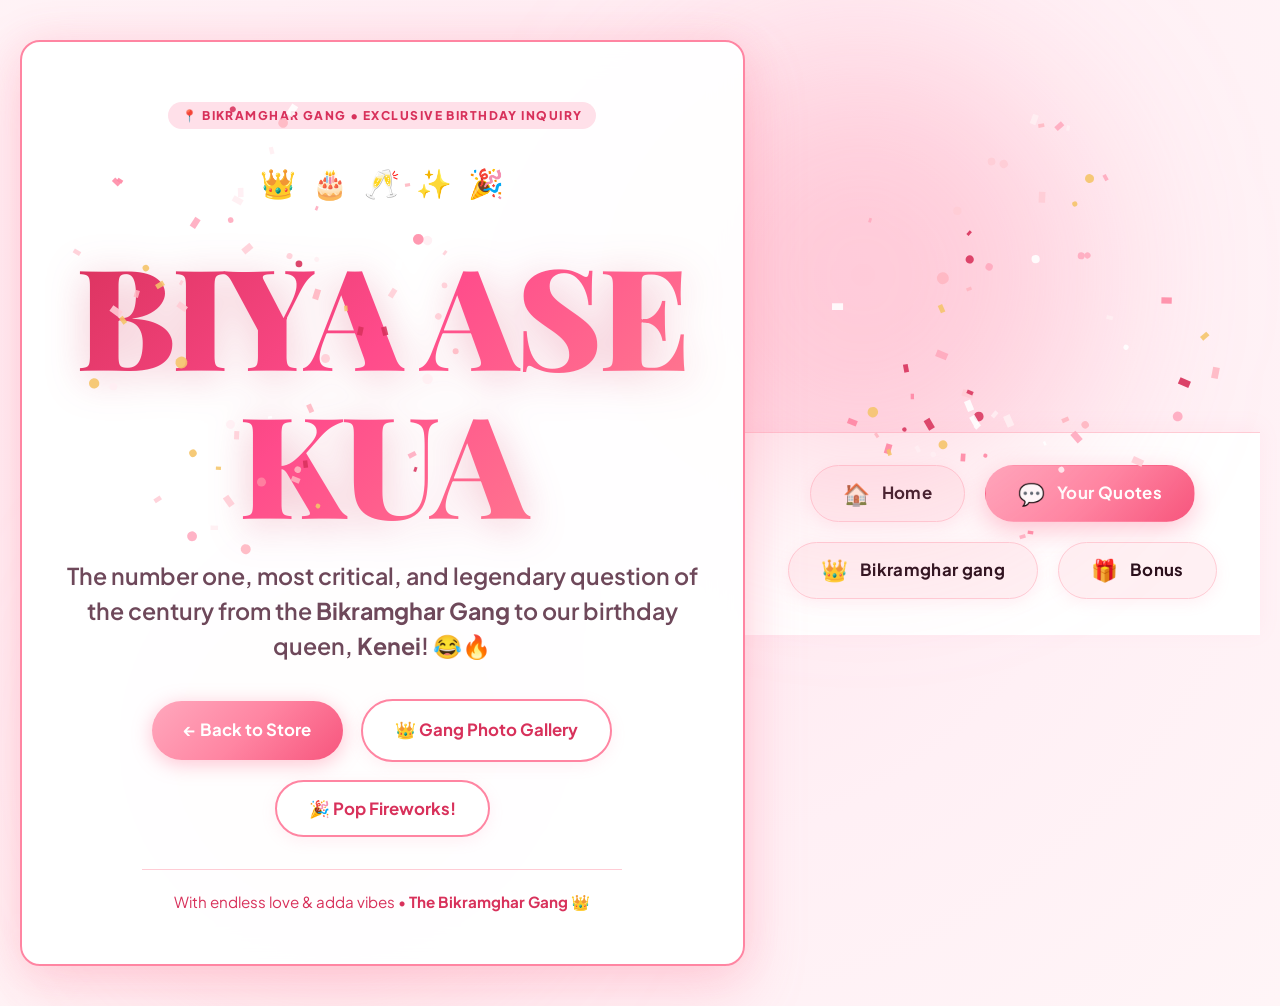
==== commit f3c9f6f4: "Add files via upload" ====
--- a/quotes.html
+++ b/quotes.html
@@ -45,7 +45,7 @@
       </div>
 
       <p class="quotes-subtext">
-        The number one, most critical, and legendary question of the century from the <strong>Bikramghar Gang</strong> to our birthday king, <strong>Kenei</strong>! 😂🔥
+        The number one, most critical, and legendary question of the century from the <strong>Bikramghar Gang</strong> to our birthday queen, <strong>Kenei</strong>! 😂🔥
       </p>
 
       <div class="quotes-action-group">
